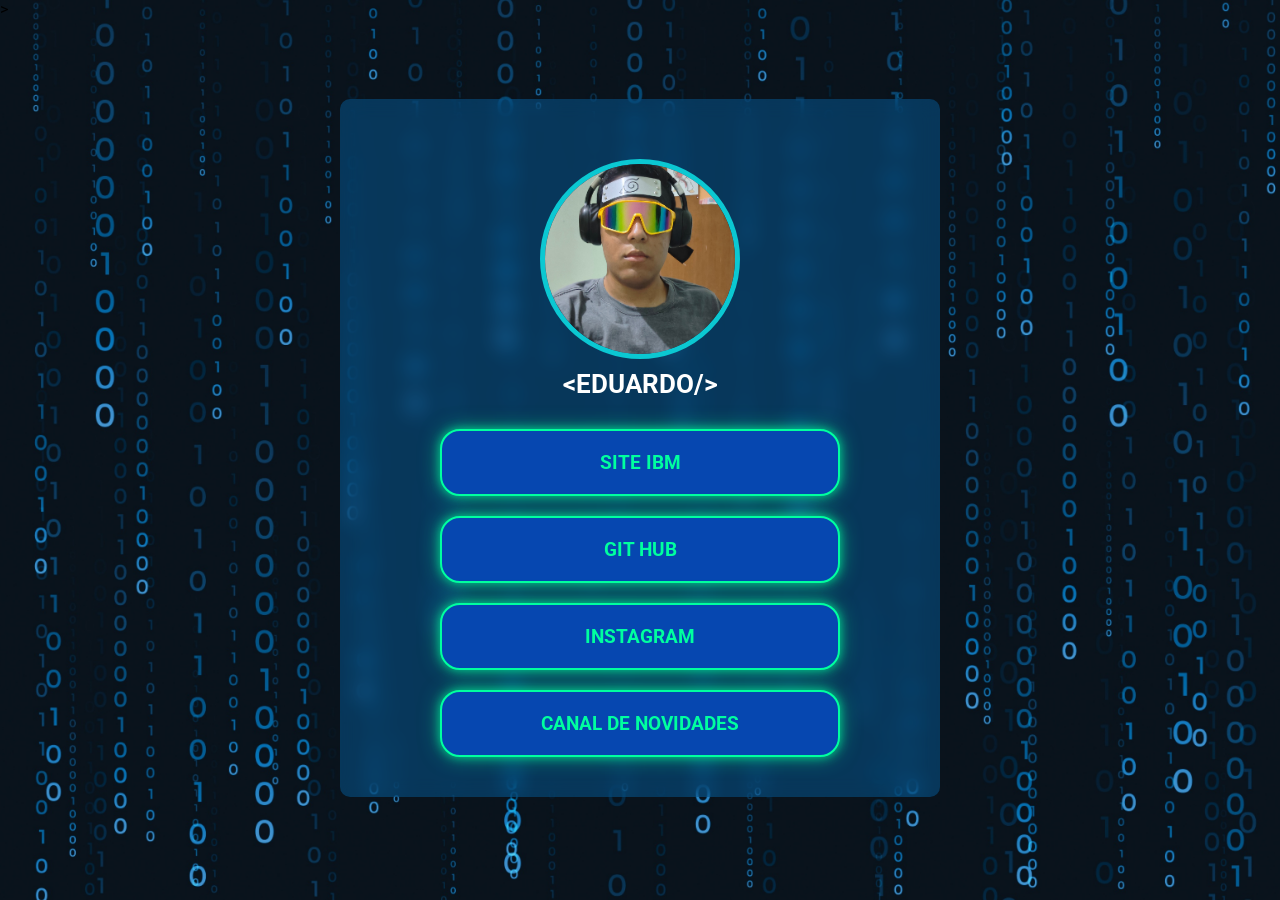
==== index.html @ 1c496c88 "primeiro commit" ====
<!DOCTYPE html>
<html lang="pt-br">
<head>
    <meta charset="UTF-8">
    <meta name="viewport" content="width=device-width, initial-scale=1.0">
    <title>Projeto Links</title>

    <!--CSS3-->>
    <link rel="stylesheet" href="/src/css/style.css">
</head>
<body class="background">
    <main>
        <div class="links-container">
            <div class="perfil">
                <img src="/src/img/dev-user.jpg" alt="user" class="user">
                <span class="name-user">&lt;eduardo/&gt;</span>
            </div>
            <div class="links">
                <button id="link" onclick="abrirLink(1)">site ibm</button>
                <button id="link" onclick="abrirLink(2)">git hub</button>
                <button id="link" onclick="abrirLink(3)">instagram</button>
                <button id="link" onclick="abrirLink(4)">canal de novidades</button>
            </div>
            </div>
        </div>
    </main>
    <script src="/src/js/script.js"></script>
</html>
---- src/css/style.css ----
@import url(variaveis.css);

.background {
    background-image: url("/src/img/matrix-background.jpg");
    background-size: cover;
    background-position: center;
    background-repeat: no-repeat;
    min-height: 100vh;
}

/* FOTO PERFIL */

.user {
    width: 200px;
    height: 200px;
    border-radius: 50%;
    object-fit: cover;
    border: 5px solid rgb(11, 200, 210);
}

/* NOME */

.name-user {
    font-size: clamp(1.4rem, 2vw, 1.9rem);
    color: #fff;
    text-transform: uppercase;
    font-weight: bold;
    padding: 10px;
    text-align: center;
}

/* PERFIL */

.perfil {
    display: flex;
    justify-content: center;
    align-items: center;
    margin: auto;
    flex-direction: column;
    padding-top: 40px;
}

/* CONTAINER */

.links-container {
    display: flex;
    flex-direction: column;
    align-items: center;
    justify-content: center;

    margin: 80px auto;

    width: 90%;
    max-width: 600px;

    padding: 20px;

    background: rgba(4, 138, 234, 0.3);
    backdrop-filter: blur(10px);
    -webkit-backdrop-filter: blur(10px);

    border-radius: 10px;
}

/* LINKS */

.links {
    display: flex;
    gap: 20px;
    flex-direction: column;
    justify-content: center;
    align-items: center;
    margin: 20px auto;
    width: 100%;
}

/* BOTÃO */

button {
    width: 100%;
    max-width: 400px;

    padding: 20px;

    font-size: clamp(1rem, 1.5vw, 1.2rem);

    text-transform: uppercase;
    font-weight: bold;

    background: #0647b0;
    color: #00ff9f;

    border: 2px solid #00ff9f;
    border-radius: 20px;

    cursor: pointer;

    box-shadow: 0 0 10px #00ff9da1, 0 0 20px #00ff9d85;

    transition: 0.3s;
}

/* HOVER */

button:hover {
    background: #00ff9f;
    color: #000;

    box-shadow:
        0 0 5px #00ff9f,
        0 0 25px #00ff9f,
        0 0 50px #00ff9f,
        0 0 100px #00ff9f;
}

/* ---------- MOBILE ---------- */

@media (max-width: 768px) {

    .links-container {
        margin: 60px auto;
        padding: 15px;
    }

    .user {
        width: 150px;
        height: 150px;
    }

}

/* ---------- CELULAR PEQUENO ---------- */

@media (max-width: 480px) {

    .links-container {
        margin: 40px auto;
    }

    button {
        padding: 16px;
    }

}
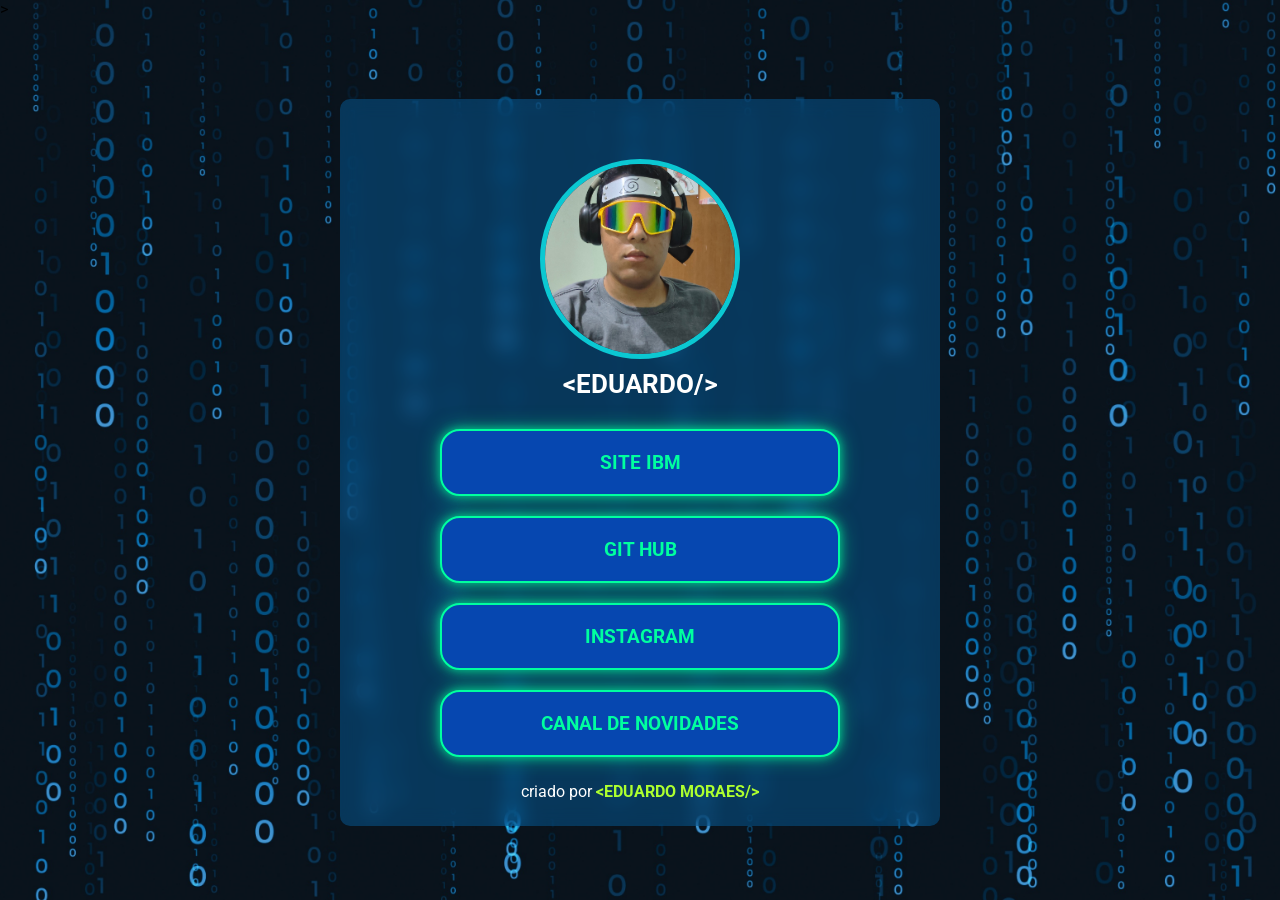
==== commit d01f9a4a: "algumas edições foram feitas" ====
--- a/index.html
+++ b/index.html
@@ -21,6 +21,15 @@
                 <button id="link" onclick="abrirLink(3)">instagram</button>
                 <button id="link" onclick="abrirLink(4)">canal de novidades</button>
             </div>
+
+            <footer>
+                <p style="color: #fff; padding: 5px;">
+                    criado por 
+                    <span style="color: greenyellow; text-transform: uppercase; font-weight: bold;">
+                        &lt;eduardo moraes/&gt;
+                    </span>
+                </p>
+            </footer>
             </div>
         </div>
     </main>
